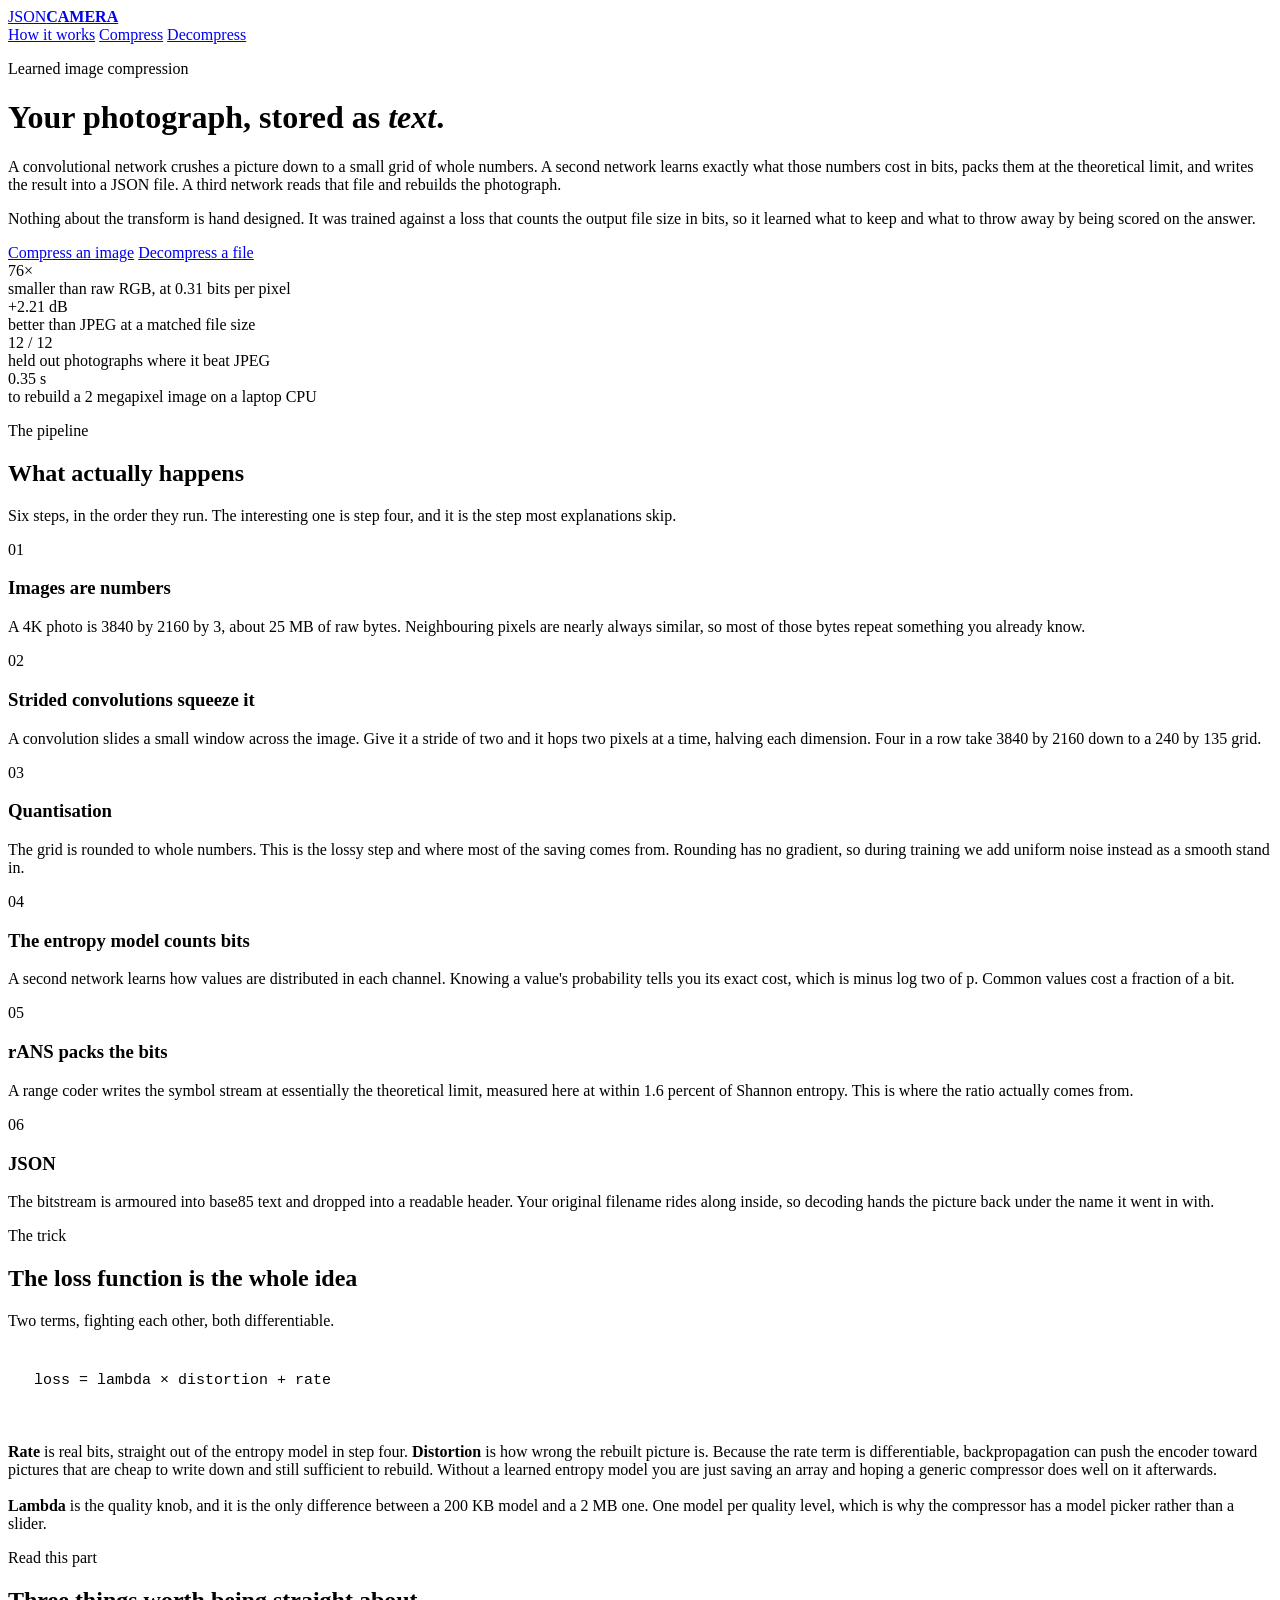
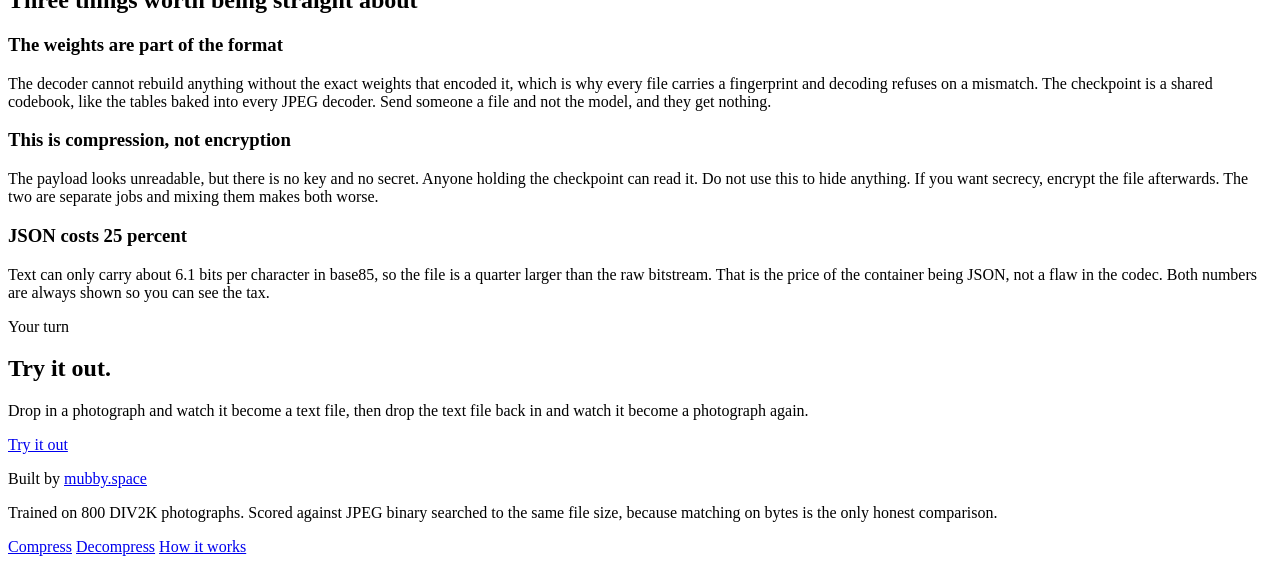
==== web/index.html @ c1e9a790 "web: landing page, compressor and decompressor A real site rather than the Gradio demo: a landing pa" ====
<!doctype html>
<html lang="en">
<head>
<meta charset="utf-8">
<meta name="viewport" content="width=device-width, initial-scale=1">
<title>json-camera | a photograph, stored as text</title>
<meta name="description" content="A neural network that compresses photographs into JSON files, and gets them back out again. Beats JPEG at the same file size.">
<meta property="og:title" content="json-camera">
<meta property="og:description" content="A neural network that compresses photographs into JSON files, and gets them back out again.">
<meta property="og:type" content="website">
<meta name="theme-color" content="#0B0B0D">
<link rel="stylesheet" href="/static/style.css">
<link rel="icon" href="data:image/svg+xml,<svg xmlns='http://www.w3.org/2000/svg' viewBox='0 0 16 16'><text y='13' font-size='13'>📷</text></svg>">
</head>
<body>

<nav class="nav">
  <div class="nav-in">
    <a class="brand" href="/">JSON<b>CAMERA</b></a>
    <div class="nav-links">
      <a href="#how">How it works</a>
      <a href="/compress">Compress</a>
      <a href="/decompress">Decompress</a>
    </div>
  </div>
</nav>

<header class="hero">
  <div class="wrap">
    <p class="kicker on">Learned image compression</p>
    <h1>Your photograph, stored as <em>text</em>.</h1>
    <p class="lead">
      A convolutional network crushes a picture down to a small grid of whole numbers.
      A second network learns exactly what those numbers cost in bits, packs them at
      the theoretical limit, and writes the result into a JSON file. A third network
      reads that file and rebuilds the photograph.
    </p>
    <p class="lead">
      Nothing about the transform is hand designed. It was trained against a loss
      that counts the output file size in bits, so it learned what to keep and what
      to throw away by being scored on the answer.
    </p>
    <div class="hero-actions">
      <a class="btn" href="/compress">Compress an image</a>
      <a class="btn btn-ghost" href="/decompress">Decompress a file</a>
    </div>
  </div>
</header>

<section class="band">
  <div class="band-grid">
    <div class="band-cell">
      <div class="n">76&times;</div>
      <div class="t">smaller than raw RGB, at 0.31 bits per pixel</div>
    </div>
    <div class="band-cell">
      <div class="n">+2.21 dB</div>
      <div class="t">better than JPEG at a matched file size</div>
    </div>
    <div class="band-cell">
      <div class="n">12 / 12</div>
      <div class="t">held out photographs where it beat JPEG</div>
    </div>
    <div class="band-cell">
      <div class="n">0.35 s</div>
      <div class="t">to rebuild a 2 megapixel image on a laptop CPU</div>
    </div>
  </div>
</section>

<section class="section" id="how">
  <div class="wrap">
    <p class="kicker">The pipeline</p>
    <h2>What actually happens</h2>
    <p class="sub">
      Six steps, in the order they run. The interesting one is step four, and it is
      the step most explanations skip.
    </p>

    <div class="steps">
      <div class="step">
        <div class="num">01</div>
        <h3>Images are numbers</h3>
        <p>A 4K photo is 3840 by 2160 by 3, about 25 MB of raw bytes. Neighbouring pixels are nearly always similar, so most of those bytes repeat something you already know.</p>
      </div>
      <div class="step">
        <div class="num">02</div>
        <h3>Strided convolutions squeeze it</h3>
        <p>A convolution slides a small window across the image. Give it a stride of two and it hops two pixels at a time, halving each dimension. Four in a row take 3840 by 2160 down to a 240 by 135 grid.</p>
      </div>
      <div class="step">
        <div class="num">03</div>
        <h3>Quantisation</h3>
        <p>The grid is rounded to whole numbers. This is the lossy step and where most of the saving comes from. Rounding has no gradient, so during training we add uniform noise instead as a smooth stand in.</p>
      </div>
      <div class="step">
        <div class="num">04</div>
        <h3>The entropy model counts bits</h3>
        <p>A second network learns how values are distributed in each channel. Knowing a value's probability tells you its exact cost, which is minus log two of p. Common values cost a fraction of a bit.</p>
      </div>
      <div class="step">
        <div class="num">05</div>
        <h3>rANS packs the bits</h3>
        <p>A range coder writes the symbol stream at essentially the theoretical limit, measured here at within 1.6 percent of Shannon entropy. This is where the ratio actually comes from.</p>
      </div>
      <div class="step">
        <div class="num">06</div>
        <h3>JSON</h3>
        <p>The bitstream is armoured into base85 text and dropped into a readable header. Your original filename rides along inside, so decoding hands the picture back under the name it went in with.</p>
      </div>
    </div>
  </div>
</section>

<section class="section alt">
  <div class="wrap">
    <p class="kicker">The trick</p>
    <h2>The loss function is the whole idea</h2>
    <p class="sub">
      Two terms, fighting each other, both differentiable.
    </p>
    <pre class="code" style="font-size:15px; padding:26px"><span class="s">loss</span> = lambda &times; distortion + rate</pre>
    <p class="sub" style="margin-top:28px; margin-bottom:0">
      <strong>Rate</strong> is real bits, straight out of the entropy model in step four.
      <strong>Distortion</strong> is how wrong the rebuilt picture is. Because the rate term is
      differentiable, backpropagation can push the encoder toward pictures that are cheap to
      write down and still sufficient to rebuild. Without a learned entropy model you are
      just saving an array and hoping a generic compressor does well on it afterwards.
      <br><br>
      <strong>Lambda</strong> is the quality knob, and it is the only difference between a
      200 KB model and a 2 MB one. One model per quality level, which is why the compressor
      has a model picker rather than a slider.
    </p>
  </div>
</section>

<section class="section">
  <div class="wrap">
    <p class="kicker">Read this part</p>
    <h2>Three things worth being straight about</h2>
    <div class="notes">
      <div class="note">
        <h3>The weights are part of the format</h3>
        <p>The decoder cannot rebuild anything without the exact weights that encoded it, which is why every file carries a fingerprint and decoding refuses on a mismatch. The checkpoint is a shared codebook, like the tables baked into every JPEG decoder. Send someone a file and not the model, and they get nothing.</p>
      </div>
      <div class="note">
        <h3>This is compression, not encryption</h3>
        <p>The payload looks unreadable, but there is no key and no secret. Anyone holding the checkpoint can read it. Do not use this to hide anything. If you want secrecy, encrypt the file afterwards. The two are separate jobs and mixing them makes both worse.</p>
      </div>
      <div class="note">
        <h3>JSON costs 25 percent</h3>
        <p>Text can only carry about 6.1 bits per character in base85, so the file is a quarter larger than the raw bitstream. That is the price of the container being JSON, not a flaw in the codec. Both numbers are always shown so you can see the tax.</p>
      </div>
    </div>
  </div>
</section>

<section class="cta">
  <div class="wrap">
    <p class="kicker on">Your turn</p>
    <h2>Try it out.</h2>
    <p>
      Drop in a photograph and watch it become a text file, then drop the text file
      back in and watch it become a photograph again.
    </p>
    <a class="btn" href="/compress">Try it out</a>
  </div>
</section>

<footer class="foot">
  <div class="wrap foot-in">
    <div>
      <p class="by">Built by <a href="https://mubby.space" target="_blank" rel="noopener">mubby.space</a></p>
      <p>Trained on 800 DIV2K photographs. Scored against JPEG binary searched to the same file size, because matching on bytes is the only honest comparison.</p>
    </div>
    <div class="foot-links">
      <a href="/compress">Compress</a>
      <a href="/decompress">Decompress</a>
      <a href="#how">How it works</a>
    </div>
  </div>
</footer>

</body>
</html>
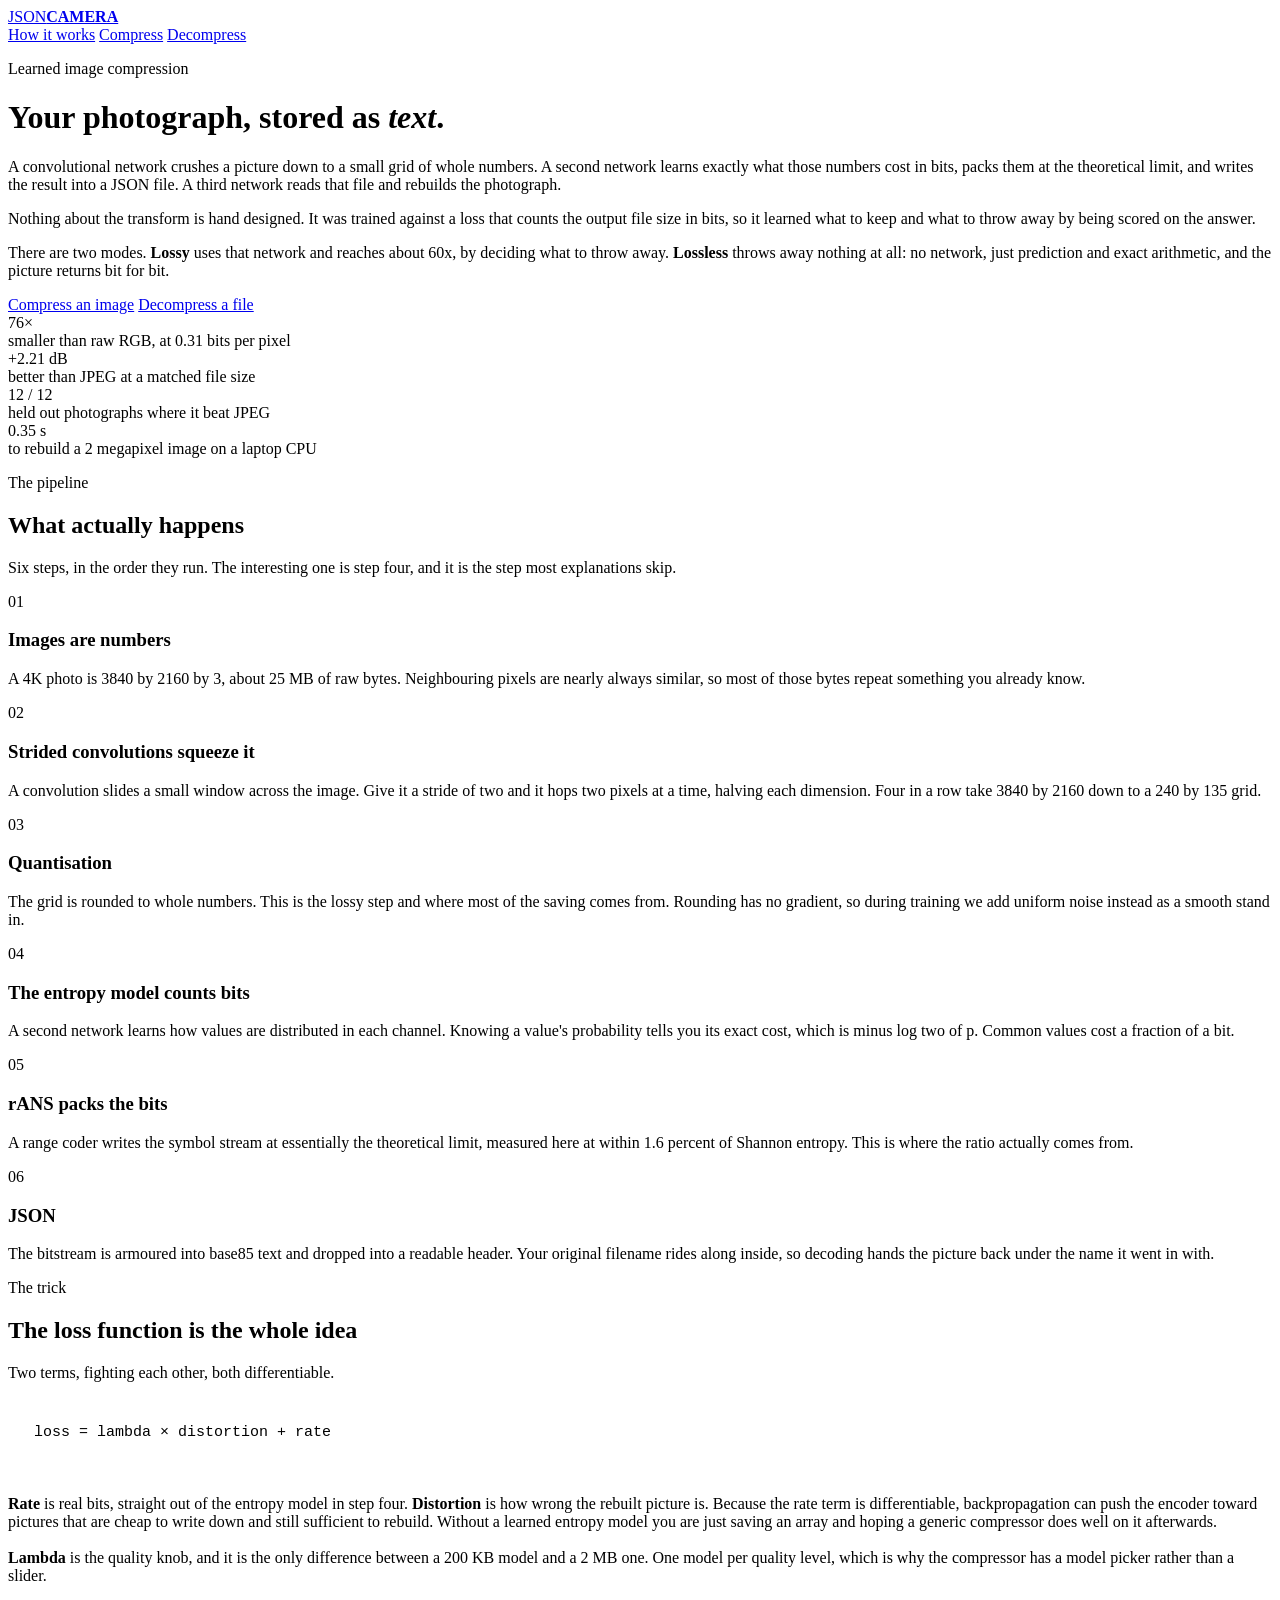
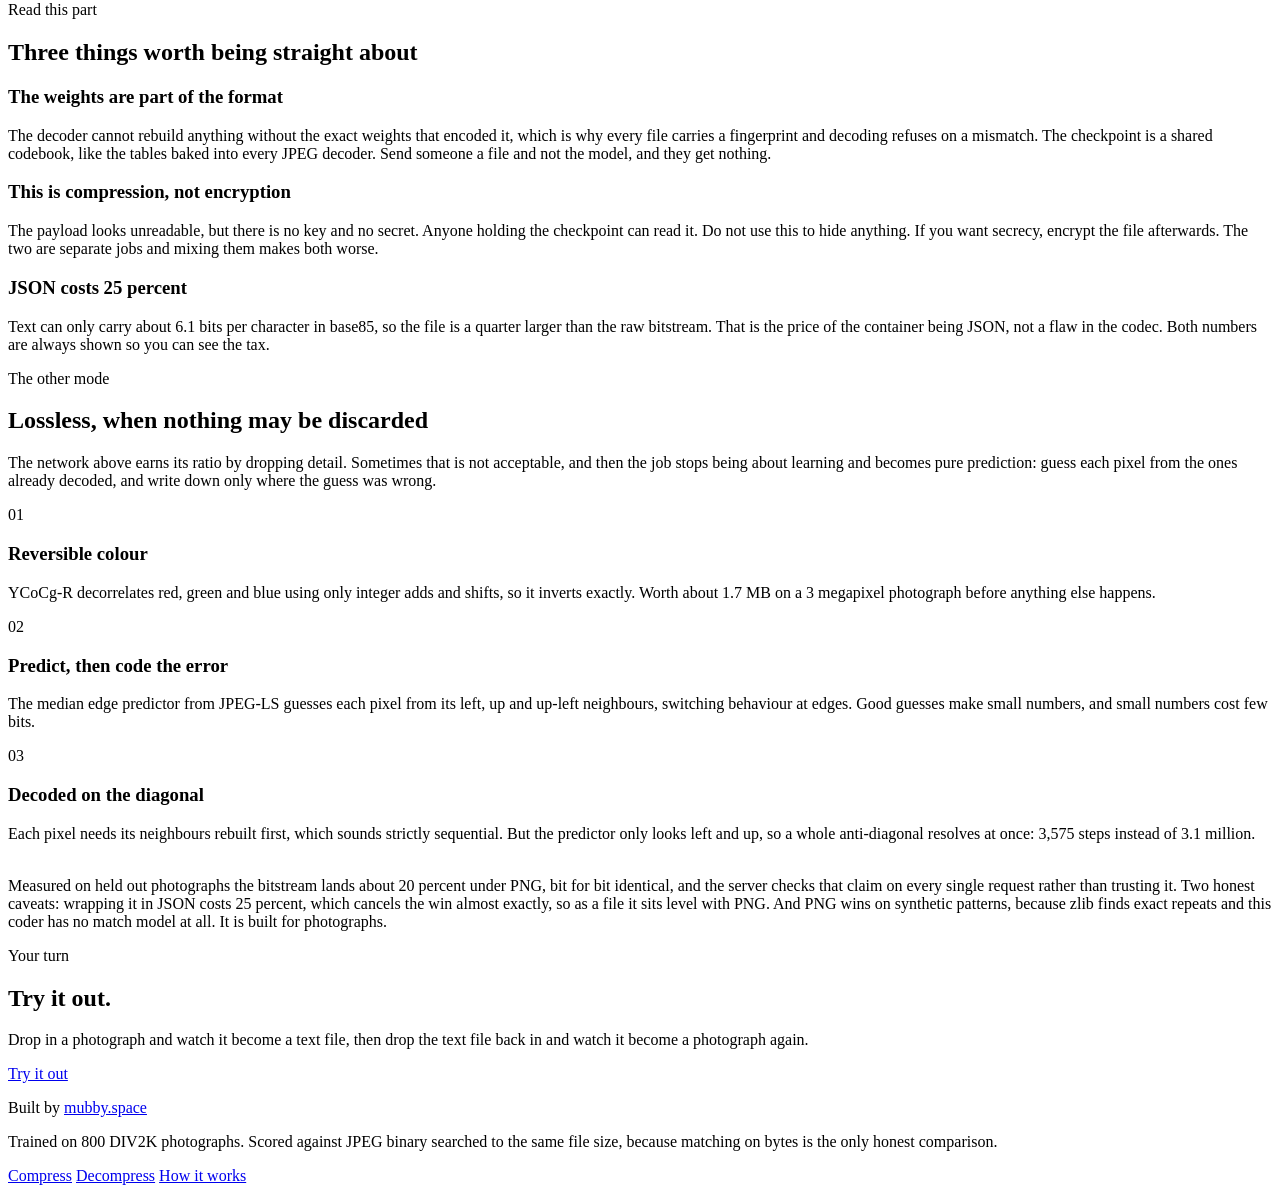
==== commit a898d9a0: "Document lossless mode where people will actually see it The mode shipped but was invisible: nothing" ====
--- a/web/index.html
+++ b/web/index.html
@@ -40,6 +40,12 @@
       that counts the output file size in bits, so it learned what to keep and what
       to throw away by being scored on the answer.
     </p>
+    <p class="lead">
+      There are two modes. <strong style="color:var(--text)">Lossy</strong> uses that network and
+      reaches about 60x, by deciding what to throw away.
+      <strong style="color:var(--text)">Lossless</strong> throws away nothing at all: no network,
+      just prediction and exact arithmetic, and the picture returns bit for bit.
+    </p>
     <div class="hero-actions">
       <a class="btn" href="/compress">Compress an image</a>
       <a class="btn btn-ghost" href="/decompress">Decompress a file</a>
@@ -155,6 +161,45 @@
   </div>
 </section>
 
+<section class="section alt">
+  <div class="wrap">
+    <p class="kicker">The other mode</p>
+    <h2>Lossless, when nothing may be discarded</h2>
+    <p class="sub">
+      The network above earns its ratio by dropping detail. Sometimes that is not
+      acceptable, and then the job stops being about learning and becomes pure
+      prediction: guess each pixel from the ones already decoded, and write down
+      only where the guess was wrong.
+    </p>
+    <div class="steps">
+      <div class="step">
+        <div class="num">01</div>
+        <h3>Reversible colour</h3>
+        <p>YCoCg-R decorrelates red, green and blue using only integer adds and shifts, so it inverts exactly. Worth about 1.7 MB on a 3 megapixel photograph before anything else happens.</p>
+      </div>
+      <div class="step">
+        <div class="num">02</div>
+        <h3>Predict, then code the error</h3>
+        <p>The median edge predictor from JPEG-LS guesses each pixel from its left, up and up-left neighbours, switching behaviour at edges. Good guesses make small numbers, and small numbers cost few bits.</p>
+      </div>
+      <div class="step">
+        <div class="num">03</div>
+        <h3>Decoded on the diagonal</h3>
+        <p>Each pixel needs its neighbours rebuilt first, which sounds strictly sequential. But the predictor only looks left and up, so a whole anti-diagonal resolves at once: 3,575 steps instead of 3.1 million.</p>
+      </div>
+    </div>
+    <p class="sub" style="margin-top:34px; margin-bottom:0">
+      Measured on held out photographs the bitstream lands about 20 percent under
+      PNG, bit for bit identical, and the server checks that claim on every single
+      request rather than trusting it. Two honest caveats: wrapping it in JSON
+      costs 25 percent, which cancels the win almost exactly, so as a file it sits
+      level with PNG. And PNG wins on synthetic patterns, because zlib finds exact
+      repeats and this coder has no match model at all. It is built for
+      photographs.
+    </p>
+  </div>
+</section>
+
 <section class="cta">
   <div class="wrap">
     <p class="kicker on">Your turn</p>
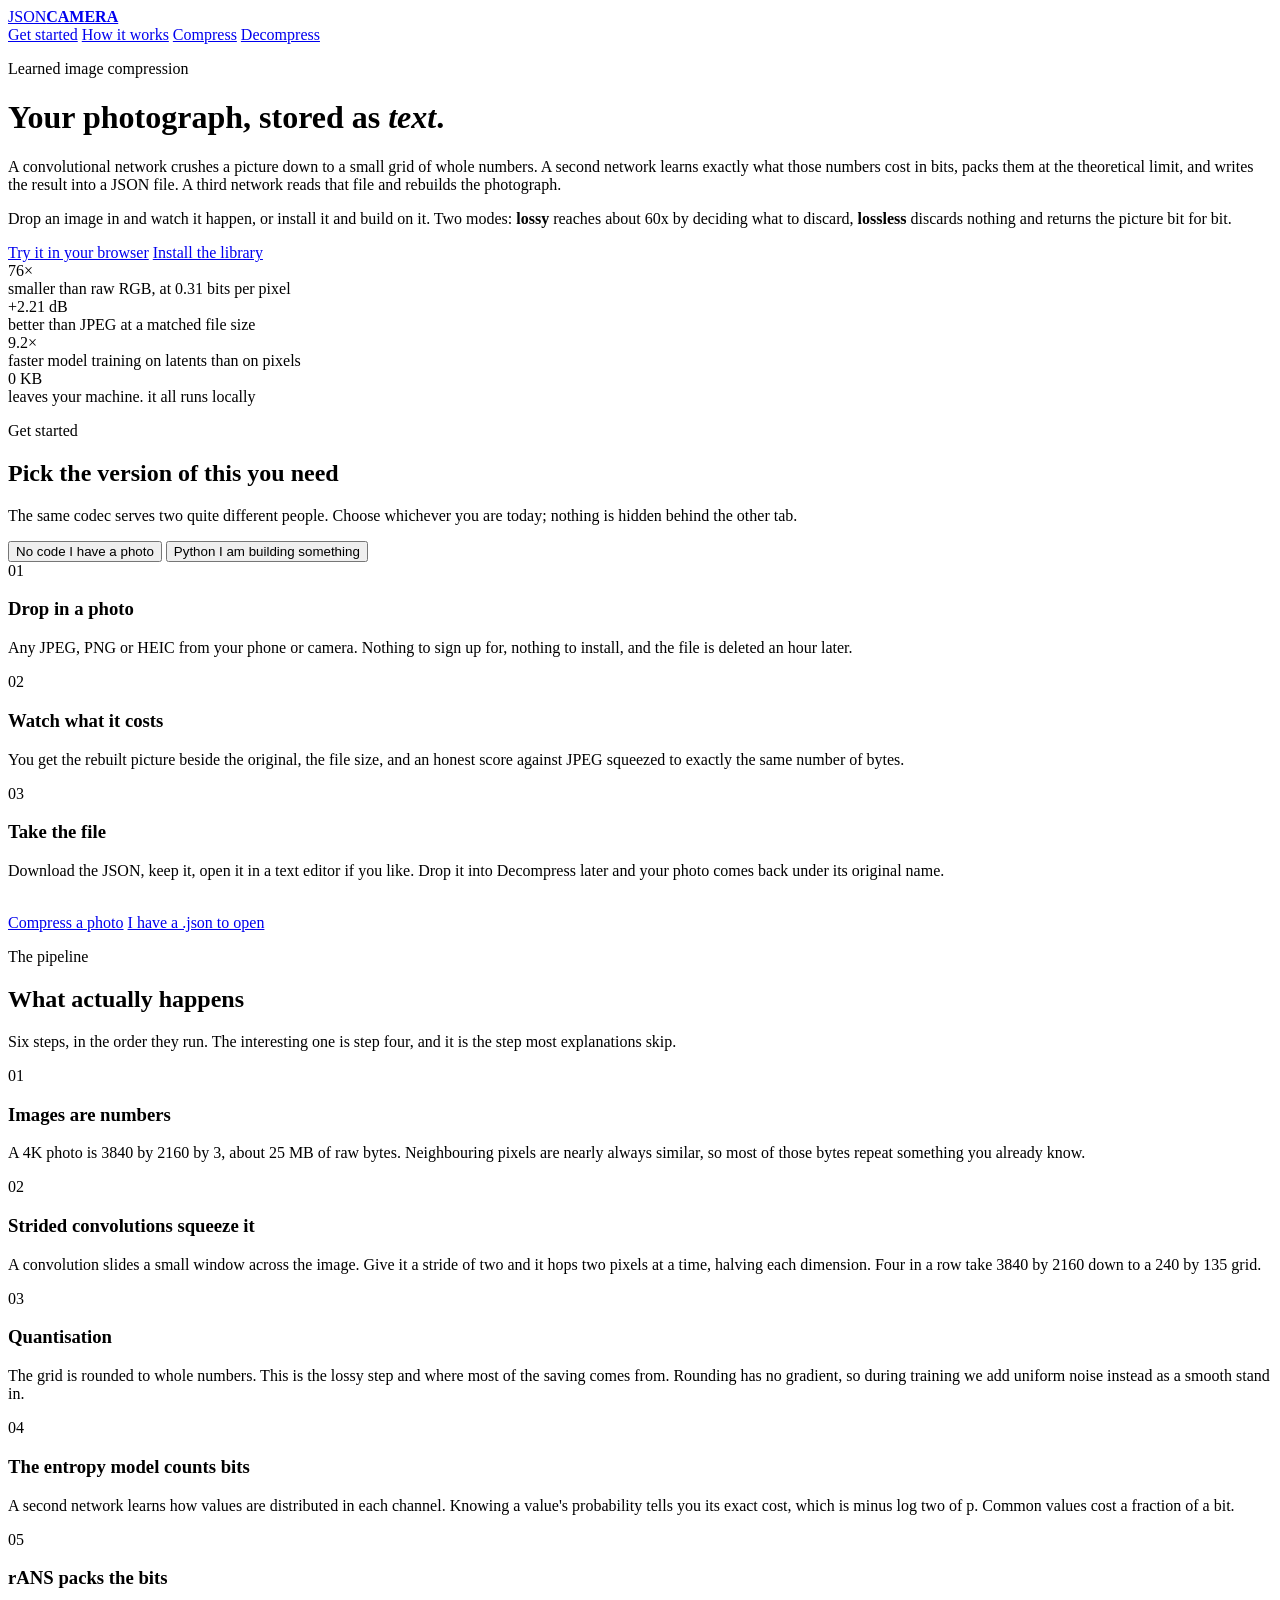
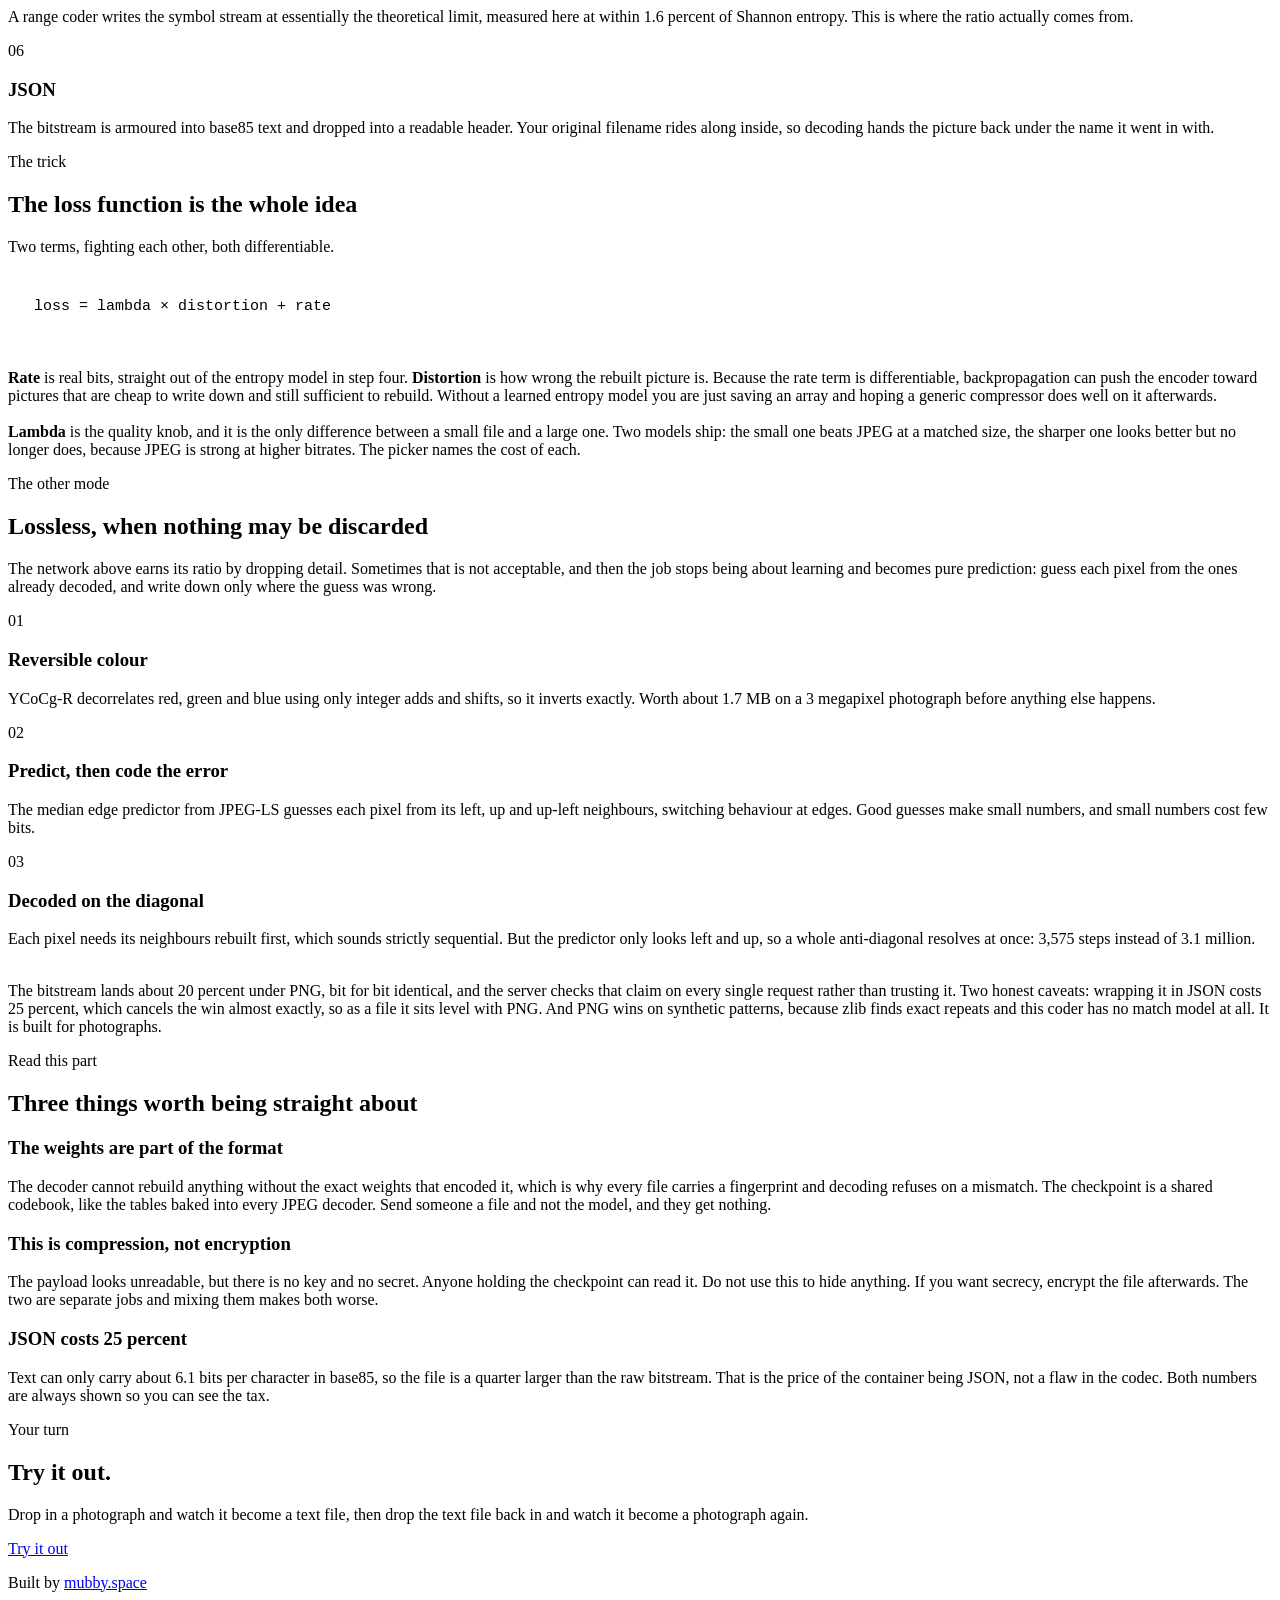
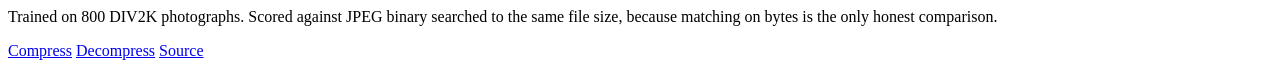
==== commit 8249c514: "Landing page for both audiences, and make pip install actually work The page now splits into two tab" ====
--- a/web/index.html
+++ b/web/index.html
@@ -4,9 +4,9 @@
 <meta charset="utf-8">
 <meta name="viewport" content="width=device-width, initial-scale=1">
 <title>json-camera | a photograph, stored as text</title>
-<meta name="description" content="A neural network that compresses photographs into JSON files, and gets them back out again. Beats JPEG at the same file size.">
+<meta name="description" content="A learned image codec that stores photographs as JSON. Use it in the browser, or pip install it and train models 9x faster on its latents. Runs entirely on your machine.">
 <meta property="og:title" content="json-camera">
-<meta property="og:description" content="A neural network that compresses photographs into JSON files, and gets them back out again.">
+<meta property="og:description" content="A learned image codec that stores photographs as JSON, and a library that trains models 9x faster on its output.">
 <meta property="og:type" content="website">
 <meta name="theme-color" content="#0B0B0D">
 <link rel="stylesheet" href="/static/style.css">
@@ -18,6 +18,7 @@
   <div class="nav-in">
     <a class="brand" href="/">JSON<b>CAMERA</b></a>
     <div class="nav-links">
+      <a href="#start">Get started</a>
       <a href="#how">How it works</a>
       <a href="/compress">Compress</a>
       <a href="/decompress">Decompress</a>
@@ -36,19 +37,14 @@
       reads that file and rebuilds the photograph.
     </p>
     <p class="lead">
-      Nothing about the transform is hand designed. It was trained against a loss
-      that counts the output file size in bits, so it learned what to keep and what
-      to throw away by being scored on the answer.
-    </p>
-    <p class="lead">
-      There are two modes. <strong style="color:var(--text)">Lossy</strong> uses that network and
-      reaches about 60x, by deciding what to throw away.
-      <strong style="color:var(--text)">Lossless</strong> throws away nothing at all: no network,
-      just prediction and exact arithmetic, and the picture returns bit for bit.
+      Drop an image in and watch it happen, or install it and build on it. Two modes:
+      <strong style="color:var(--text)">lossy</strong> reaches about 60x by deciding what to
+      discard, <strong style="color:var(--text)">lossless</strong> discards nothing and returns
+      the picture bit for bit.
     </p>
     <div class="hero-actions">
-      <a class="btn" href="/compress">Compress an image</a>
-      <a class="btn btn-ghost" href="/decompress">Decompress a file</a>
+      <a class="btn" href="/compress">Try it in your browser</a>
+      <a class="btn btn-ghost" href="#developers">Install the library</a>
     </div>
   </div>
 </header>
@@ -64,17 +60,155 @@
       <div class="t">better than JPEG at a matched file size</div>
     </div>
     <div class="band-cell">
-      <div class="n">12 / 12</div>
-      <div class="t">held out photographs where it beat JPEG</div>
+      <div class="n">9.2&times;</div>
+      <div class="t">faster model training on latents than on pixels</div>
     </div>
     <div class="band-cell">
-      <div class="n">0.35 s</div>
-      <div class="t">to rebuild a 2 megapixel image on a laptop CPU</div>
-    </div>
-  </div>
-</section>
-
-<section class="section" id="how">
+      <div class="n">0 KB</div>
+      <div class="t">leaves your machine. it all runs locally</div>
+    </div>
+  </div>
+</section>
+
+<!-- ==================== TWO AUDIENCES ==================== -->
+<section class="section" id="start">
+  <div class="wrap">
+    <p class="kicker">Get started</p>
+    <h2>Pick the version of this you need</h2>
+    <p class="sub">
+      The same codec serves two quite different people. Choose whichever you are
+      today; nothing is hidden behind the other tab.
+    </p>
+
+    <div class="tabs" role="tablist" aria-label="Choose your path">
+      <button role="tab" id="tab-user" aria-controls="pane-user" aria-selected="true">
+        <span class="t-top">No code</span>
+        <span class="t-main">I have a photo</span>
+      </button>
+      <button role="tab" id="tab-dev" aria-controls="pane-dev" aria-selected="false">
+        <span class="t-top">Python</span>
+        <span class="t-main">I am building something</span>
+      </button>
+    </div>
+
+    <div class="panes">
+      <!-- ---------- normal users ---------- -->
+      <div id="pane-user" role="tabpanel" aria-labelledby="tab-user">
+        <div class="steps" style="margin-bottom:34px">
+          <div class="step">
+            <div class="num">01</div>
+            <h3>Drop in a photo</h3>
+            <p>Any JPEG, PNG or HEIC from your phone or camera. Nothing to sign up for, nothing to install, and the file is deleted an hour later.</p>
+          </div>
+          <div class="step">
+            <div class="num">02</div>
+            <h3>Watch what it costs</h3>
+            <p>You get the rebuilt picture beside the original, the file size, and an honest score against JPEG squeezed to exactly the same number of bytes.</p>
+          </div>
+          <div class="step">
+            <div class="num">03</div>
+            <h3>Take the file</h3>
+            <p>Download the JSON, keep it, open it in a text editor if you like. Drop it into Decompress later and your photo comes back under its original name.</p>
+          </div>
+        </div>
+        <div class="hero-actions">
+          <a class="btn" href="/compress">Compress a photo</a>
+          <a class="btn btn-ghost" href="/decompress">I have a .json to open</a>
+        </div>
+      </div>
+
+      <!-- ---------- developers ---------- -->
+      <div id="pane-dev" role="tabpanel" aria-labelledby="tab-dev" hidden>
+
+        <div class="local" style="margin-bottom:30px">
+          <div>
+            <div class="big">Runs on your machine</div>
+            <p>
+              There is no service to call and no key to get. The package is torch, numpy
+              and pillow, with <strong style="color:var(--text)">no network code anywhere in
+              it</strong> &mdash; verified by running a full encode and decode with every
+              socket blocked. Your images never leave your computer, and it works with the
+              wifi off.
+            </p>
+          </div>
+        </div>
+
+        <div class="snip" style="margin-bottom:22px">
+          <div class="snip-hd"><span>Install</span>
+            <button class="copy" data-copy="pip install git+https://github.com/Mubby03/json-camera">Copy</button></div>
+<pre>pip install git+https://github.com/Mubby03/json-camera</pre>
+        </div>
+
+        <div class="snip" style="margin-bottom:22px">
+          <div class="snip-hd"><span>Compress and rebuild</span>
+            <button class="copy" data-copy="import jsoncam&#10;&#10;doc = jsoncam.encode(&quot;photo.jpg&quot;)&#10;jsoncam.decode(doc, &quot;restored.png&quot;)&#10;&#10;doc = jsoncam.encode_lossless(&quot;photo.png&quot;)&#10;jsoncam.decode(doc, &quot;exact.png&quot;)">Copy</button></div>
+<pre><span class="k">import</span> jsoncam
+
+doc = jsoncam.encode(<span class="k">"photo.jpg"</span>)          <span class="c"># learned codec, about 60x</span>
+jsoncam.decode(doc, <span class="k">"restored.png"</span>)
+
+doc = jsoncam.encode_lossless(<span class="k">"photo.png"</span>) <span class="c"># nothing discarded</span>
+jsoncam.decode(doc, <span class="k">"exact.png"</span>)           <span class="c"># format detected for you</span></pre>
+        </div>
+
+        <div class="snip" style="margin-bottom:30px">
+          <div class="snip-hd"><span>Train on the latents instead of the pixels</span>
+            <button class="copy" data-copy="import jsoncam&#10;from torch.utils.data import DataLoader&#10;&#10;jsoncam.prepare_dataset(&quot;photos/&quot;, &quot;train.jcl&quot;, size=224)&#10;ds = jsoncam.LatentDataset(&quot;train.jcl&quot;)&#10;dl = DataLoader(ds, batch_size=64, num_workers=4, shuffle=True)">Copy</button></div>
+<pre><span class="k">import</span> jsoncam
+<span class="k">from</span> torch.utils.data <span class="k">import</span> DataLoader
+
+jsoncam.prepare_dataset(<span class="k">"photos/"</span>, <span class="k">"train.jcl"</span>, size=<span class="k">224</span>)  <span class="c"># once</span>
+ds = jsoncam.LatentDataset(<span class="k">"train.jcl"</span>)                    <span class="c"># (latent, label)</span>
+dl = DataLoader(ds, batch_size=<span class="k">64</span>, num_workers=<span class="k">4</span>, shuffle=<span class="k">True</span>)</pre>
+        </div>
+
+        <dl class="rows" style="margin-bottom:30px">
+          <div class="row2">
+            <dt>9.2&times; faster steps</dt>
+            <dd>A model does not need pixels. The latent grid is <b>128 &times; 14 &times; 14</b> against
+              <b>3 &times; 224 &times; 224</b>, six times fewer values, so every layer downstream is
+              cheaper. Measured at <b>50 img/s on pixels against 462 on latents</b>, same
+              architecture and batch.</dd>
+          </div>
+          <div class="row2">
+            <dt>6.5&times; less disk</dt>
+            <dd><b>3.1 KB</b> per image against JPEG's 20.1 KB at the same resolution. An
+              ImageNet-sized set goes from <b>22.4 GB to 3.6 GB</b>.</dd>
+          </div>
+          <div class="row2">
+            <dt>Loading is free</dt>
+            <dd>Unpacking a latent costs about 5 ms, so four workers deliver <b>~750 img/s</b>
+              while the network above consumes 462. Decoding never touches the critical path.</dd>
+          </div>
+          <div class="row2">
+            <dt>Check it yourself</dt>
+            <dd>Every number here came from <code>scripts/benchmark_latents.py</code>, which
+              runs on your machine and your data. Do not take them on trust.</dd>
+          </div>
+        </dl>
+
+        <div class="alert" style="margin-bottom:30px">
+          <b>Before you build on this, the part most pages would leave out.</b>
+          Accuracy is <strong>unmeasured</strong>. Training speed and disk are measured; whether a
+          model trained on latents is as <em>good</em> at its task is not, and that is the question
+          that decides whether it is worth using. The latent is a lossy 16&times; downsample, so fine
+          detail is gone. Augmentation largely goes with it: the finest crop is 16 pixels, colour
+          jitter is impossible, and even a horizontal flip is not exact in latent space. And because
+          the input is 128 channels at 14&times;14, no ImageNet-pretrained backbone will fit. This
+          suits training from scratch on a fixed dataset where I/O is the bottleneck. Validate it
+          on your own task before trusting it.
+        </div>
+
+        <div class="hero-actions">
+          <a class="btn" href="https://github.com/Mubby03/json-camera" target="_blank" rel="noopener">Read the source</a>
+          <a class="btn btn-ghost" href="#how">How the codec works</a>
+        </div>
+      </div>
+    </div>
+  </div>
+</section>
+
+<section class="section alt" id="how">
   <div class="wrap">
     <p class="kicker">The pipeline</p>
     <h2>What actually happens</h2>
@@ -118,13 +252,11 @@
   </div>
 </section>
 
-<section class="section alt">
+<section class="section">
   <div class="wrap">
     <p class="kicker">The trick</p>
     <h2>The loss function is the whole idea</h2>
-    <p class="sub">
-      Two terms, fighting each other, both differentiable.
-    </p>
+    <p class="sub">Two terms, fighting each other, both differentiable.</p>
     <pre class="code" style="font-size:15px; padding:26px"><span class="s">loss</span> = lambda &times; distortion + rate</pre>
     <p class="sub" style="margin-top:28px; margin-bottom:0">
       <strong>Rate</strong> is real bits, straight out of the entropy model in step four.
@@ -134,30 +266,10 @@
       just saving an array and hoping a generic compressor does well on it afterwards.
       <br><br>
       <strong>Lambda</strong> is the quality knob, and it is the only difference between a
-      200 KB model and a 2 MB one. One model per quality level, which is why the compressor
-      has a model picker rather than a slider.
-    </p>
-  </div>
-</section>
-
-<section class="section">
-  <div class="wrap">
-    <p class="kicker">Read this part</p>
-    <h2>Three things worth being straight about</h2>
-    <div class="notes">
-      <div class="note">
-        <h3>The weights are part of the format</h3>
-        <p>The decoder cannot rebuild anything without the exact weights that encoded it, which is why every file carries a fingerprint and decoding refuses on a mismatch. The checkpoint is a shared codebook, like the tables baked into every JPEG decoder. Send someone a file and not the model, and they get nothing.</p>
-      </div>
-      <div class="note">
-        <h3>This is compression, not encryption</h3>
-        <p>The payload looks unreadable, but there is no key and no secret. Anyone holding the checkpoint can read it. Do not use this to hide anything. If you want secrecy, encrypt the file afterwards. The two are separate jobs and mixing them makes both worse.</p>
-      </div>
-      <div class="note">
-        <h3>JSON costs 25 percent</h3>
-        <p>Text can only carry about 6.1 bits per character in base85, so the file is a quarter larger than the raw bitstream. That is the price of the container being JSON, not a flaw in the codec. Both numbers are always shown so you can see the tax.</p>
-      </div>
-    </div>
+      small file and a large one. Two models ship: the small one beats JPEG at a matched
+      size, the sharper one looks better but no longer does, because JPEG is strong at
+      higher bitrates. The picker names the cost of each.
+    </p>
   </div>
 </section>
 
@@ -189,14 +301,34 @@
       </div>
     </div>
     <p class="sub" style="margin-top:34px; margin-bottom:0">
-      Measured on held out photographs the bitstream lands about 20 percent under
-      PNG, bit for bit identical, and the server checks that claim on every single
-      request rather than trusting it. Two honest caveats: wrapping it in JSON
-      costs 25 percent, which cancels the win almost exactly, so as a file it sits
-      level with PNG. And PNG wins on synthetic patterns, because zlib finds exact
-      repeats and this coder has no match model at all. It is built for
-      photographs.
-    </p>
+      The bitstream lands about 20 percent under PNG, bit for bit identical, and the
+      server checks that claim on every single request rather than trusting it. Two
+      honest caveats: wrapping it in JSON costs 25 percent, which cancels the win almost
+      exactly, so as a file it sits level with PNG. And PNG wins on synthetic patterns,
+      because zlib finds exact repeats and this coder has no match model at all. It is
+      built for photographs.
+    </p>
+  </div>
+</section>
+
+<section class="section">
+  <div class="wrap">
+    <p class="kicker">Read this part</p>
+    <h2>Three things worth being straight about</h2>
+    <div class="notes">
+      <div class="note">
+        <h3>The weights are part of the format</h3>
+        <p>The decoder cannot rebuild anything without the exact weights that encoded it, which is why every file carries a fingerprint and decoding refuses on a mismatch. The checkpoint is a shared codebook, like the tables baked into every JPEG decoder. Send someone a file and not the model, and they get nothing.</p>
+      </div>
+      <div class="note">
+        <h3>This is compression, not encryption</h3>
+        <p>The payload looks unreadable, but there is no key and no secret. Anyone holding the checkpoint can read it. Do not use this to hide anything. If you want secrecy, encrypt the file afterwards. The two are separate jobs and mixing them makes both worse.</p>
+      </div>
+      <div class="note">
+        <h3>JSON costs 25 percent</h3>
+        <p>Text can only carry about 6.1 bits per character in base85, so the file is a quarter larger than the raw bitstream. That is the price of the container being JSON, not a flaw in the codec. Both numbers are always shown so you can see the tax.</p>
+      </div>
+    </div>
   </div>
 </section>
 
@@ -221,10 +353,49 @@
     <div class="foot-links">
       <a href="/compress">Compress</a>
       <a href="/decompress">Decompress</a>
-      <a href="#how">How it works</a>
+      <a href="https://github.com/Mubby03/json-camera" target="_blank" rel="noopener">Source</a>
     </div>
   </div>
 </footer>
 
+<script>
+(function () {
+  // Tabs. Real buttons with real ARIA, so the keyboard and a screen reader both
+  // work without anything extra.
+  const tabs = [...document.querySelectorAll('[role=tab]')];
+  const show = (id) => {
+    for (const t of tabs) {
+      const on = t.id === id;
+      t.setAttribute('aria-selected', String(on));
+      document.getElementById(t.getAttribute('aria-controls')).hidden = !on;
+    }
+  };
+  tabs.forEach((t, i) => {
+    t.addEventListener('click', () => show(t.id));
+    t.addEventListener('keydown', (e) => {
+      const d = e.key === 'ArrowRight' ? 1 : e.key === 'ArrowLeft' ? -1 : 0;
+      if (!d) return;
+      e.preventDefault();
+      const next = tabs[(i + d + tabs.length) % tabs.length];
+      next.focus(); show(next.id);
+    });
+  });
+  // Deep link, so "Install the library" in the hero lands on the right tab.
+  if (location.hash === '#developers') { show('tab-dev'); document.getElementById('start').scrollIntoView(); }
+  document.querySelectorAll('a[href="#developers"]').forEach(a =>
+    a.addEventListener('click', () => show('tab-dev')));
+
+  // Copy buttons. Falls back silently where the clipboard API is unavailable
+  // rather than leaving a button that looks broken.
+  document.querySelectorAll('.copy').forEach(b => b.addEventListener('click', async () => {
+    try {
+      await navigator.clipboard.writeText(b.dataset.copy);
+      const was = b.textContent;
+      b.textContent = 'Copied'; b.classList.add('done');
+      setTimeout(() => { b.textContent = was; b.classList.remove('done'); }, 1400);
+    } catch (_) { b.textContent = 'Select and copy'; }
+  }));
+})();
+</script>
 </body>
 </html>
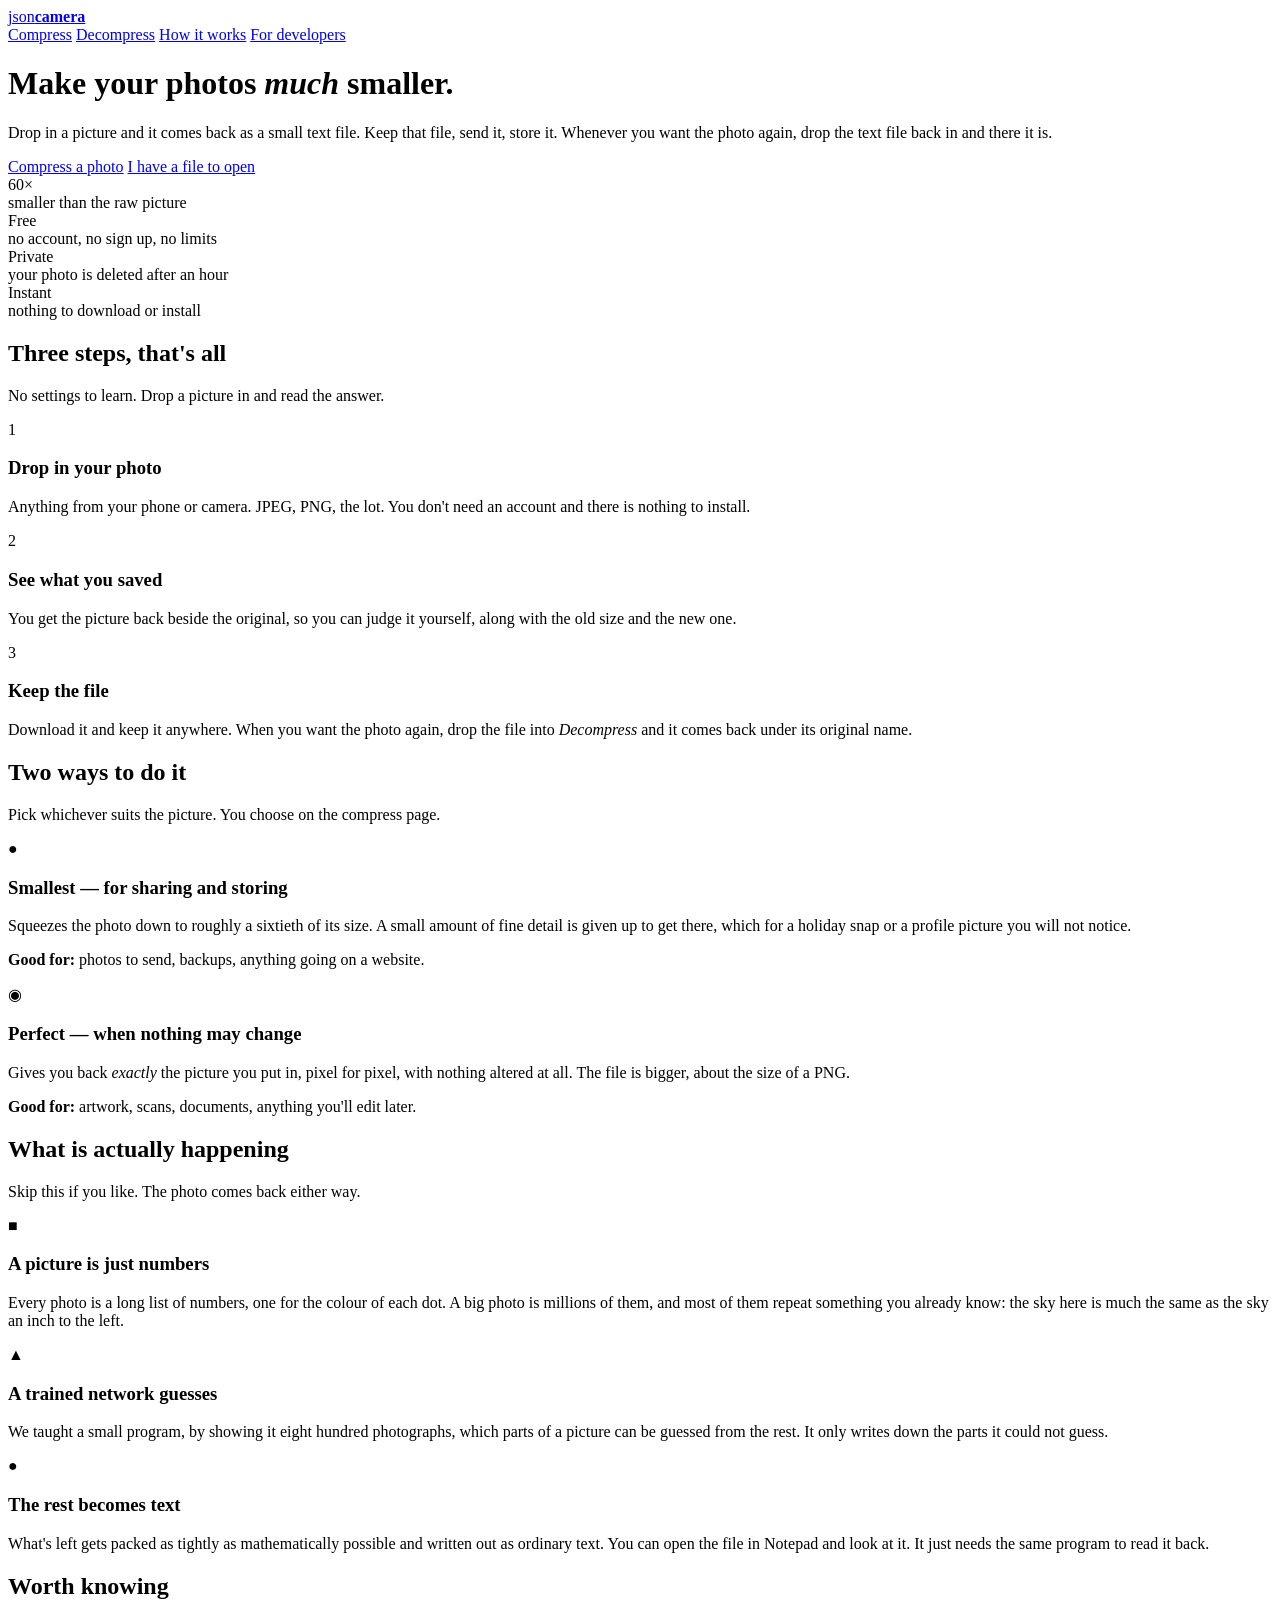
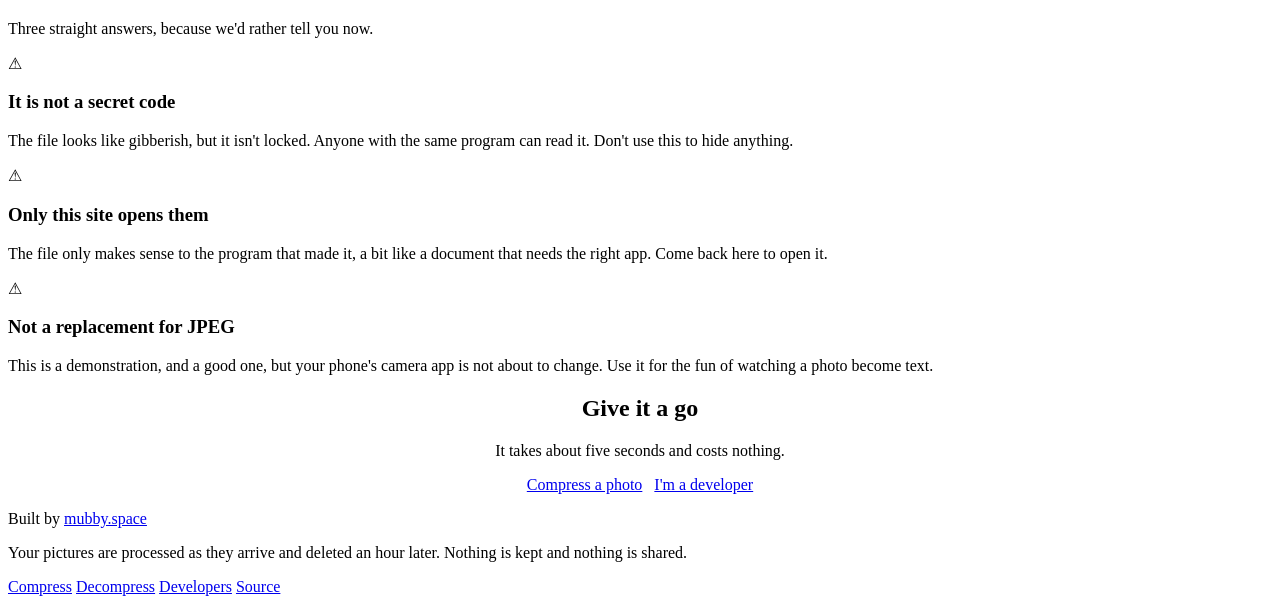
==== commit 79fd8526: "Rebuild the site: 2013, light, and split by audience The old page was one dark sharp-edged wall of j" ====
--- a/web/index.html
+++ b/web/index.html
@@ -3,12 +3,11 @@
 <head>
 <meta charset="utf-8">
 <meta name="viewport" content="width=device-width, initial-scale=1">
-<title>json-camera | a photograph, stored as text</title>
-<meta name="description" content="A learned image codec that stores photographs as JSON. Use it in the browser, or pip install it and train models 9x faster on its latents. Runs entirely on your machine.">
+<title>json-camera &mdash; turn a photo into a text file, and back again</title>
+<meta name="description" content="Shrink a photograph into a small text file and get the picture back whenever you want. Free, private, and nothing to install.">
 <meta property="og:title" content="json-camera">
-<meta property="og:description" content="A learned image codec that stores photographs as JSON, and a library that trains models 9x faster on its output.">
-<meta property="og:type" content="website">
-<meta name="theme-color" content="#0B0B0D">
+<meta property="og:description" content="Turn a photo into a text file, and back again.">
+<meta name="theme-color" content="#f4f5f7">
 <link rel="stylesheet" href="/static/style.css">
 <link rel="icon" href="data:image/svg+xml,<svg xmlns='http://www.w3.org/2000/svg' viewBox='0 0 16 16'><text y='13' font-size='13'>📷</text></svg>">
 </head>
@@ -16,237 +15,61 @@
 
 <nav class="nav">
   <div class="nav-in">
-    <a class="brand" href="/">JSON<b>CAMERA</b></a>
+    <a class="brand" href="/">json<b>camera</b></a>
     <div class="nav-links">
-      <a href="#start">Get started</a>
-      <a href="#how">How it works</a>
       <a href="/compress">Compress</a>
       <a href="/decompress">Decompress</a>
+      <a href="#how">How it works</a>
+      <a href="/developers">For developers</a>
     </div>
   </div>
 </nav>
 
-<header class="hero">
+<header class="jumbo">
   <div class="wrap">
-    <p class="kicker on">Learned image compression</p>
-    <h1>Your photograph, stored as <em>text</em>.</h1>
-    <p class="lead">
-      A convolutional network crushes a picture down to a small grid of whole numbers.
-      A second network learns exactly what those numbers cost in bits, packs them at
-      the theoretical limit, and writes the result into a JSON file. A third network
-      reads that file and rebuilds the photograph.
+    <h1>Make your photos <em>much</em> smaller.</h1>
+    <p>
+      Drop in a picture and it comes back as a small text file. Keep that file,
+      send it, store it. Whenever you want the photo again, drop the text file
+      back in and there it is.
     </p>
-    <p class="lead">
-      Drop an image in and watch it happen, or install it and build on it. Two modes:
-      <strong style="color:var(--text)">lossy</strong> reaches about 60x by deciding what to
-      discard, <strong style="color:var(--text)">lossless</strong> discards nothing and returns
-      the picture bit for bit.
-    </p>
-    <div class="hero-actions">
-      <a class="btn" href="/compress">Try it in your browser</a>
-      <a class="btn btn-ghost" href="#developers">Install the library</a>
+    <div class="actions">
+      <a class="btn btn-lg" href="/compress">Compress a photo</a>
+      <a class="btn btn-plain btn-lg" href="/decompress">I have a file to open</a>
     </div>
   </div>
 </header>
 
-<section class="band">
-  <div class="band-grid">
-    <div class="band-cell">
-      <div class="n">76&times;</div>
-      <div class="t">smaller than raw RGB, at 0.31 bits per pixel</div>
-    </div>
-    <div class="band-cell">
-      <div class="n">+2.21 dB</div>
-      <div class="t">better than JPEG at a matched file size</div>
-    </div>
-    <div class="band-cell">
-      <div class="n">9.2&times;</div>
-      <div class="t">faster model training on latents than on pixels</div>
-    </div>
-    <div class="band-cell">
-      <div class="n">0 KB</div>
-      <div class="t">leaves your machine. it all runs locally</div>
+<section class="section">
+  <div class="wrap">
+    <div class="stats">
+      <div class="stat"><div class="n">60&times;</div><div class="t">smaller than the raw picture</div></div>
+      <div class="stat"><div class="n">Free</div><div class="t">no account, no sign up, no limits</div></div>
+      <div class="stat"><div class="n">Private</div><div class="t">your photo is deleted after an hour</div></div>
+      <div class="stat"><div class="n">Instant</div><div class="t">nothing to download or install</div></div>
     </div>
   </div>
 </section>
 
-<!-- ==================== TWO AUDIENCES ==================== -->
-<section class="section" id="start">
+<section class="section tint" id="how">
   <div class="wrap">
-    <p class="kicker">Get started</p>
-    <h2>Pick the version of this you need</h2>
-    <p class="sub">
-      The same codec serves two quite different people. Choose whichever you are
-      today; nothing is hidden behind the other tab.
-    </p>
-
-    <div class="tabs" role="tablist" aria-label="Choose your path">
-      <button role="tab" id="tab-user" aria-controls="pane-user" aria-selected="true">
-        <span class="t-top">No code</span>
-        <span class="t-main">I have a photo</span>
-      </button>
-      <button role="tab" id="tab-dev" aria-controls="pane-dev" aria-selected="false">
-        <span class="t-top">Python</span>
-        <span class="t-main">I am building something</span>
-      </button>
-    </div>
-
-    <div class="panes">
-      <!-- ---------- normal users ---------- -->
-      <div id="pane-user" role="tabpanel" aria-labelledby="tab-user">
-        <div class="steps" style="margin-bottom:34px">
-          <div class="step">
-            <div class="num">01</div>
-            <h3>Drop in a photo</h3>
-            <p>Any JPEG, PNG or HEIC from your phone or camera. Nothing to sign up for, nothing to install, and the file is deleted an hour later.</p>
-          </div>
-          <div class="step">
-            <div class="num">02</div>
-            <h3>Watch what it costs</h3>
-            <p>You get the rebuilt picture beside the original, the file size, and an honest score against JPEG squeezed to exactly the same number of bytes.</p>
-          </div>
-          <div class="step">
-            <div class="num">03</div>
-            <h3>Take the file</h3>
-            <p>Download the JSON, keep it, open it in a text editor if you like. Drop it into Decompress later and your photo comes back under its original name.</p>
-          </div>
-        </div>
-        <div class="hero-actions">
-          <a class="btn" href="/compress">Compress a photo</a>
-          <a class="btn btn-ghost" href="/decompress">I have a .json to open</a>
-        </div>
+    <h2>Three steps, that's all</h2>
+    <p class="sub">No settings to learn. Drop a picture in and read the answer.</p>
+    <div class="cards">
+      <div class="card">
+        <div class="num">1</div>
+        <h3>Drop in your photo</h3>
+        <p>Anything from your phone or camera. JPEG, PNG, the lot. You don't need an account and there is nothing to install.</p>
       </div>
-
-      <!-- ---------- developers ---------- -->
-      <div id="pane-dev" role="tabpanel" aria-labelledby="tab-dev" hidden>
-
-        <div class="local" style="margin-bottom:30px">
-          <div>
-            <div class="big">Runs on your machine</div>
-            <p>
-              There is no service to call and no key to get. The package is torch, numpy
-              and pillow, with <strong style="color:var(--text)">no network code anywhere in
-              it</strong> &mdash; verified by running a full encode and decode with every
-              socket blocked. Your images never leave your computer, and it works with the
-              wifi off.
-            </p>
-          </div>
-        </div>
-
-        <div class="snip" style="margin-bottom:22px">
-          <div class="snip-hd"><span>Install</span>
-            <button class="copy" data-copy="pip install git+https://github.com/Mubby03/json-camera">Copy</button></div>
-<pre>pip install git+https://github.com/Mubby03/json-camera</pre>
-        </div>
-
-        <div class="snip" style="margin-bottom:22px">
-          <div class="snip-hd"><span>Compress and rebuild</span>
-            <button class="copy" data-copy="import jsoncam&#10;&#10;doc = jsoncam.encode(&quot;photo.jpg&quot;)&#10;jsoncam.decode(doc, &quot;restored.png&quot;)&#10;&#10;doc = jsoncam.encode_lossless(&quot;photo.png&quot;)&#10;jsoncam.decode(doc, &quot;exact.png&quot;)">Copy</button></div>
-<pre><span class="k">import</span> jsoncam
-
-doc = jsoncam.encode(<span class="k">"photo.jpg"</span>)          <span class="c"># learned codec, about 60x</span>
-jsoncam.decode(doc, <span class="k">"restored.png"</span>)
-
-doc = jsoncam.encode_lossless(<span class="k">"photo.png"</span>) <span class="c"># nothing discarded</span>
-jsoncam.decode(doc, <span class="k">"exact.png"</span>)           <span class="c"># format detected for you</span></pre>
-        </div>
-
-        <div class="snip" style="margin-bottom:30px">
-          <div class="snip-hd"><span>Train on the latents instead of the pixels</span>
-            <button class="copy" data-copy="import jsoncam&#10;from torch.utils.data import DataLoader&#10;&#10;jsoncam.prepare_dataset(&quot;photos/&quot;, &quot;train.jcl&quot;, size=224)&#10;ds = jsoncam.LatentDataset(&quot;train.jcl&quot;)&#10;dl = DataLoader(ds, batch_size=64, num_workers=4, shuffle=True)">Copy</button></div>
-<pre><span class="k">import</span> jsoncam
-<span class="k">from</span> torch.utils.data <span class="k">import</span> DataLoader
-
-jsoncam.prepare_dataset(<span class="k">"photos/"</span>, <span class="k">"train.jcl"</span>, size=<span class="k">224</span>)  <span class="c"># once</span>
-ds = jsoncam.LatentDataset(<span class="k">"train.jcl"</span>)                    <span class="c"># (latent, label)</span>
-dl = DataLoader(ds, batch_size=<span class="k">64</span>, num_workers=<span class="k">4</span>, shuffle=<span class="k">True</span>)</pre>
-        </div>
-
-        <dl class="rows" style="margin-bottom:30px">
-          <div class="row2">
-            <dt>9.2&times; faster steps</dt>
-            <dd>A model does not need pixels. The latent grid is <b>128 &times; 14 &times; 14</b> against
-              <b>3 &times; 224 &times; 224</b>, six times fewer values, so every layer downstream is
-              cheaper. Measured at <b>50 img/s on pixels against 462 on latents</b>, same
-              architecture and batch.</dd>
-          </div>
-          <div class="row2">
-            <dt>6.5&times; less disk</dt>
-            <dd><b>3.1 KB</b> per image against JPEG's 20.1 KB at the same resolution. An
-              ImageNet-sized set goes from <b>22.4 GB to 3.6 GB</b>.</dd>
-          </div>
-          <div class="row2">
-            <dt>Loading is free</dt>
-            <dd>Unpacking a latent costs about 5 ms, so four workers deliver <b>~750 img/s</b>
-              while the network above consumes 462. Decoding never touches the critical path.</dd>
-          </div>
-          <div class="row2">
-            <dt>Check it yourself</dt>
-            <dd>Every number here came from <code>scripts/benchmark_latents.py</code>, which
-              runs on your machine and your data. Do not take them on trust.</dd>
-          </div>
-        </dl>
-
-        <div class="alert" style="margin-bottom:30px">
-          <b>Before you build on this, the part most pages would leave out.</b>
-          Accuracy is <strong>unmeasured</strong>. Training speed and disk are measured; whether a
-          model trained on latents is as <em>good</em> at its task is not, and that is the question
-          that decides whether it is worth using. The latent is a lossy 16&times; downsample, so fine
-          detail is gone. Augmentation largely goes with it: the finest crop is 16 pixels, colour
-          jitter is impossible, and even a horizontal flip is not exact in latent space. And because
-          the input is 128 channels at 14&times;14, no ImageNet-pretrained backbone will fit. This
-          suits training from scratch on a fixed dataset where I/O is the bottleneck. Validate it
-          on your own task before trusting it.
-        </div>
-
-        <div class="hero-actions">
-          <a class="btn" href="https://github.com/Mubby03/json-camera" target="_blank" rel="noopener">Read the source</a>
-          <a class="btn btn-ghost" href="#how">How the codec works</a>
-        </div>
+      <div class="card">
+        <div class="num">2</div>
+        <h3>See what you saved</h3>
+        <p>You get the picture back beside the original, so you can judge it yourself, along with the old size and the new one.</p>
       </div>
-    </div>
-  </div>
-</section>
-
-<section class="section alt" id="how">
-  <div class="wrap">
-    <p class="kicker">The pipeline</p>
-    <h2>What actually happens</h2>
-    <p class="sub">
-      Six steps, in the order they run. The interesting one is step four, and it is
-      the step most explanations skip.
-    </p>
-
-    <div class="steps">
-      <div class="step">
-        <div class="num">01</div>
-        <h3>Images are numbers</h3>
-        <p>A 4K photo is 3840 by 2160 by 3, about 25 MB of raw bytes. Neighbouring pixels are nearly always similar, so most of those bytes repeat something you already know.</p>
-      </div>
-      <div class="step">
-        <div class="num">02</div>
-        <h3>Strided convolutions squeeze it</h3>
-        <p>A convolution slides a small window across the image. Give it a stride of two and it hops two pixels at a time, halving each dimension. Four in a row take 3840 by 2160 down to a 240 by 135 grid.</p>
-      </div>
-      <div class="step">
-        <div class="num">03</div>
-        <h3>Quantisation</h3>
-        <p>The grid is rounded to whole numbers. This is the lossy step and where most of the saving comes from. Rounding has no gradient, so during training we add uniform noise instead as a smooth stand in.</p>
-      </div>
-      <div class="step">
-        <div class="num">04</div>
-        <h3>The entropy model counts bits</h3>
-        <p>A second network learns how values are distributed in each channel. Knowing a value's probability tells you its exact cost, which is minus log two of p. Common values cost a fraction of a bit.</p>
-      </div>
-      <div class="step">
-        <div class="num">05</div>
-        <h3>rANS packs the bits</h3>
-        <p>A range coder writes the symbol stream at essentially the theoretical limit, measured here at within 1.6 percent of Shannon entropy. This is where the ratio actually comes from.</p>
-      </div>
-      <div class="step">
-        <div class="num">06</div>
-        <h3>JSON</h3>
-        <p>The bitstream is armoured into base85 text and dropped into a readable header. Your original filename rides along inside, so decoding hands the picture back under the name it went in with.</p>
+      <div class="card">
+        <div class="num">3</div>
+        <h3>Keep the file</h3>
+        <p>Download it and keep it anywhere. When you want the photo again, drop the file into <em>Decompress</em> and it comes back under its original name.</p>
       </div>
     </div>
   </div>
@@ -254,93 +77,81 @@
 
 <section class="section">
   <div class="wrap">
-    <p class="kicker">The trick</p>
-    <h2>The loss function is the whole idea</h2>
-    <p class="sub">Two terms, fighting each other, both differentiable.</p>
-    <pre class="code" style="font-size:15px; padding:26px"><span class="s">loss</span> = lambda &times; distortion + rate</pre>
-    <p class="sub" style="margin-top:28px; margin-bottom:0">
-      <strong>Rate</strong> is real bits, straight out of the entropy model in step four.
-      <strong>Distortion</strong> is how wrong the rebuilt picture is. Because the rate term is
-      differentiable, backpropagation can push the encoder toward pictures that are cheap to
-      write down and still sufficient to rebuild. Without a learned entropy model you are
-      just saving an array and hoping a generic compressor does well on it afterwards.
-      <br><br>
-      <strong>Lambda</strong> is the quality knob, and it is the only difference between a
-      small file and a large one. Two models ship: the small one beats JPEG at a matched
-      size, the sharper one looks better but no longer does, because JPEG is strong at
-      higher bitrates. The picker names the cost of each.
-    </p>
+    <h2>Two ways to do it</h2>
+    <p class="sub">Pick whichever suits the picture. You choose on the compress page.</p>
+    <div class="cards two">
+      <div class="card">
+        <div class="ico g">&#9679;</div>
+        <h3>Smallest &mdash; for sharing and storing</h3>
+        <p>Squeezes the photo down to roughly a sixtieth of its size. A small amount of fine detail is given up to get there, which for a holiday snap or a profile picture you will not notice.</p>
+        <p><strong>Good for:</strong> photos to send, backups, anything going on a website.</p>
+      </div>
+      <div class="card">
+        <div class="ico">&#9673;</div>
+        <h3>Perfect &mdash; when nothing may change</h3>
+        <p>Gives you back <em>exactly</em> the picture you put in, pixel for pixel, with nothing altered at all. The file is bigger, about the size of a PNG.</p>
+        <p><strong>Good for:</strong> artwork, scans, documents, anything you'll edit later.</p>
+      </div>
+    </div>
   </div>
 </section>
 
-<section class="section alt">
+<section class="section tint">
   <div class="wrap">
-    <p class="kicker">The other mode</p>
-    <h2>Lossless, when nothing may be discarded</h2>
-    <p class="sub">
-      The network above earns its ratio by dropping detail. Sometimes that is not
-      acceptable, and then the job stops being about learning and becomes pure
-      prediction: guess each pixel from the ones already decoded, and write down
-      only where the guess was wrong.
-    </p>
-    <div class="steps">
-      <div class="step">
-        <div class="num">01</div>
-        <h3>Reversible colour</h3>
-        <p>YCoCg-R decorrelates red, green and blue using only integer adds and shifts, so it inverts exactly. Worth about 1.7 MB on a 3 megapixel photograph before anything else happens.</p>
+    <h2>What is actually happening</h2>
+    <p class="sub">Skip this if you like. The photo comes back either way.</p>
+    <div class="cards">
+      <div class="card">
+        <div class="ico">&#9632;</div>
+        <h3>A picture is just numbers</h3>
+        <p>Every photo is a long list of numbers, one for the colour of each dot. A big photo is millions of them, and most of them repeat something you already know: the sky here is much the same as the sky an inch to the left.</p>
       </div>
-      <div class="step">
-        <div class="num">02</div>
-        <h3>Predict, then code the error</h3>
-        <p>The median edge predictor from JPEG-LS guesses each pixel from its left, up and up-left neighbours, switching behaviour at edges. Good guesses make small numbers, and small numbers cost few bits.</p>
+      <div class="card">
+        <div class="ico g">&#9650;</div>
+        <h3>A trained network guesses</h3>
+        <p>We taught a small program, by showing it eight hundred photographs, which parts of a picture can be guessed from the rest. It only writes down the parts it could not guess.</p>
       </div>
-      <div class="step">
-        <div class="num">03</div>
-        <h3>Decoded on the diagonal</h3>
-        <p>Each pixel needs its neighbours rebuilt first, which sounds strictly sequential. But the predictor only looks left and up, so a whole anti-diagonal resolves at once: 3,575 steps instead of 3.1 million.</p>
+      <div class="card">
+        <div class="ico a">&#9679;</div>
+        <h3>The rest becomes text</h3>
+        <p>What's left gets packed as tightly as mathematically possible and written out as ordinary text. You can open the file in Notepad and look at it. It just needs the same program to read it back.</p>
       </div>
     </div>
-    <p class="sub" style="margin-top:34px; margin-bottom:0">
-      The bitstream lands about 20 percent under PNG, bit for bit identical, and the
-      server checks that claim on every single request rather than trusting it. Two
-      honest caveats: wrapping it in JSON costs 25 percent, which cancels the win almost
-      exactly, so as a file it sits level with PNG. And PNG wins on synthetic patterns,
-      because zlib finds exact repeats and this coder has no match model at all. It is
-      built for photographs.
-    </p>
   </div>
 </section>
 
 <section class="section">
   <div class="wrap">
-    <p class="kicker">Read this part</p>
-    <h2>Three things worth being straight about</h2>
-    <div class="notes">
-      <div class="note">
-        <h3>The weights are part of the format</h3>
-        <p>The decoder cannot rebuild anything without the exact weights that encoded it, which is why every file carries a fingerprint and decoding refuses on a mismatch. The checkpoint is a shared codebook, like the tables baked into every JPEG decoder. Send someone a file and not the model, and they get nothing.</p>
+    <h2>Worth knowing</h2>
+    <p class="sub">Three straight answers, because we'd rather tell you now.</p>
+    <div class="cards">
+      <div class="card">
+        <div class="ico a">&#9888;</div>
+        <h3>It is not a secret code</h3>
+        <p>The file looks like gibberish, but it isn't locked. Anyone with the same program can read it. Don't use this to hide anything.</p>
       </div>
-      <div class="note">
-        <h3>This is compression, not encryption</h3>
-        <p>The payload looks unreadable, but there is no key and no secret. Anyone holding the checkpoint can read it. Do not use this to hide anything. If you want secrecy, encrypt the file afterwards. The two are separate jobs and mixing them makes both worse.</p>
+      <div class="card">
+        <div class="ico a">&#9888;</div>
+        <h3>Only this site opens them</h3>
+        <p>The file only makes sense to the program that made it, a bit like a document that needs the right app. Come back here to open it.</p>
       </div>
-      <div class="note">
-        <h3>JSON costs 25 percent</h3>
-        <p>Text can only carry about 6.1 bits per character in base85, so the file is a quarter larger than the raw bitstream. That is the price of the container being JSON, not a flaw in the codec. Both numbers are always shown so you can see the tax.</p>
+      <div class="card">
+        <div class="ico a">&#9888;</div>
+        <h3>Not a replacement for JPEG</h3>
+        <p>This is a demonstration, and a good one, but your phone's camera app is not about to change. Use it for the fun of watching a photo become text.</p>
       </div>
     </div>
   </div>
 </section>
 
-<section class="cta">
-  <div class="wrap">
-    <p class="kicker on">Your turn</p>
-    <h2>Try it out.</h2>
-    <p>
-      Drop in a photograph and watch it become a text file, then drop the text file
-      back in and watch it become a photograph again.
-    </p>
-    <a class="btn" href="/compress">Try it out</a>
+<section class="section tint">
+  <div class="wrap" style="text-align:center">
+    <h2>Give it a go</h2>
+    <p class="sub">It takes about five seconds and costs nothing.</p>
+    <div class="jumbo-actions" style="display:flex;gap:12px;justify-content:center;flex-wrap:wrap">
+      <a class="btn btn-lg" href="/compress">Compress a photo</a>
+      <a class="btn btn-plain btn-lg" href="/developers">I'm a developer</a>
+    </div>
   </div>
 </section>
 
@@ -348,54 +159,16 @@
   <div class="wrap foot-in">
     <div>
       <p class="by">Built by <a href="https://mubby.space" target="_blank" rel="noopener">mubby.space</a></p>
-      <p>Trained on 800 DIV2K photographs. Scored against JPEG binary searched to the same file size, because matching on bytes is the only honest comparison.</p>
+      <p>Your pictures are processed as they arrive and deleted an hour later. Nothing is kept and nothing is shared.</p>
     </div>
     <div class="foot-links">
       <a href="/compress">Compress</a>
       <a href="/decompress">Decompress</a>
+      <a href="/developers">Developers</a>
       <a href="https://github.com/Mubby03/json-camera" target="_blank" rel="noopener">Source</a>
     </div>
   </div>
 </footer>
 
-<script>
-(function () {
-  // Tabs. Real buttons with real ARIA, so the keyboard and a screen reader both
-  // work without anything extra.
-  const tabs = [...document.querySelectorAll('[role=tab]')];
-  const show = (id) => {
-    for (const t of tabs) {
-      const on = t.id === id;
-      t.setAttribute('aria-selected', String(on));
-      document.getElementById(t.getAttribute('aria-controls')).hidden = !on;
-    }
-  };
-  tabs.forEach((t, i) => {
-    t.addEventListener('click', () => show(t.id));
-    t.addEventListener('keydown', (e) => {
-      const d = e.key === 'ArrowRight' ? 1 : e.key === 'ArrowLeft' ? -1 : 0;
-      if (!d) return;
-      e.preventDefault();
-      const next = tabs[(i + d + tabs.length) % tabs.length];
-      next.focus(); show(next.id);
-    });
-  });
-  // Deep link, so "Install the library" in the hero lands on the right tab.
-  if (location.hash === '#developers') { show('tab-dev'); document.getElementById('start').scrollIntoView(); }
-  document.querySelectorAll('a[href="#developers"]').forEach(a =>
-    a.addEventListener('click', () => show('tab-dev')));
-
-  // Copy buttons. Falls back silently where the clipboard API is unavailable
-  // rather than leaving a button that looks broken.
-  document.querySelectorAll('.copy').forEach(b => b.addEventListener('click', async () => {
-    try {
-      await navigator.clipboard.writeText(b.dataset.copy);
-      const was = b.textContent;
-      b.textContent = 'Copied'; b.classList.add('done');
-      setTimeout(() => { b.textContent = was; b.classList.remove('done'); }, 1400);
-    } catch (_) { b.textContent = 'Select and copy'; }
-  }));
-})();
-</script>
 </body>
 </html>
